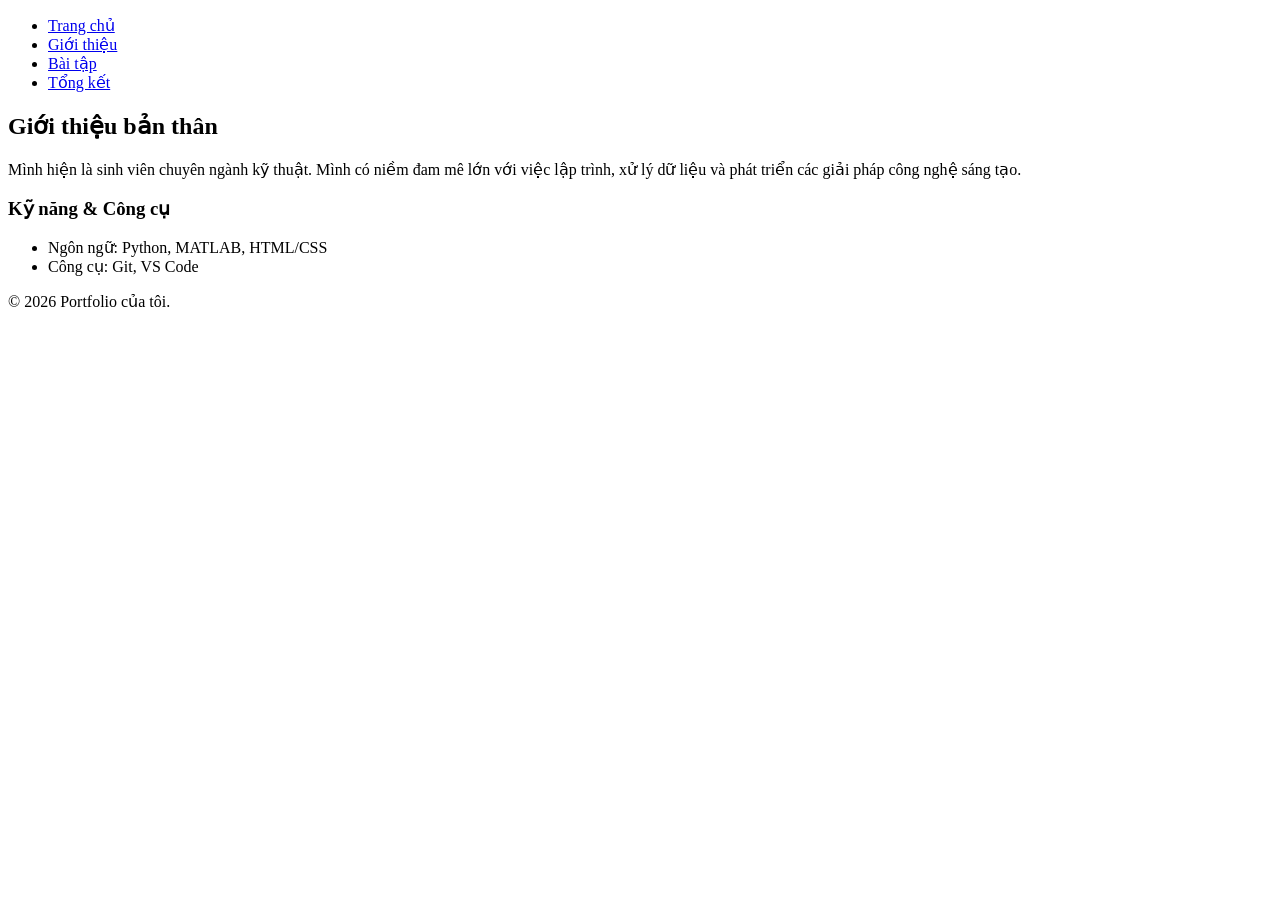
==== about.html @ 74c321ed "Create about.html" ====
<!DOCTYPE html>
<html lang="vi">
<head>
    <meta charset="UTF-8">
    <meta name="viewport" content="width=device-width, initial-scale=1.0">
    <title>Giới thiệu - Portfolio</title>
    <link rel="stylesheet" href="style.css">
</head>
<body>
    <header>
        <nav>
            <ul>
                <li><a href="index.html">Trang chủ</a></li>
                <li><a href="about.html" class="active">Giới thiệu</a></li>
                <li><a href="exercises.html">Bài tập</a></li>
                <li><a href="summary.html">Tổng kết</a></li>
            </ul>
        </nav>
    </header>

    <main class="container">
        <h2>Giới thiệu bản thân</h2>
        <div class="about-grid">
            <p>Mình hiện là sinh viên chuyên ngành kỹ thuật. Mình có niềm đam mê lớn với việc lập trình, xử lý dữ liệu và phát triển các giải pháp công nghệ sáng tạo.</p>
            <h3>Kỹ năng & Công cụ</h3>
            <ul>
                <li>Ngôn ngữ: Python, MATLAB, HTML/CSS</li>
                <li>Công cụ: Git, VS Code</li>
            </ul>
        </div>
    </main>

    <footer>
        <p>&copy; 2026 Portfolio của tôi.</p>
    </footer>
</body>
</html>
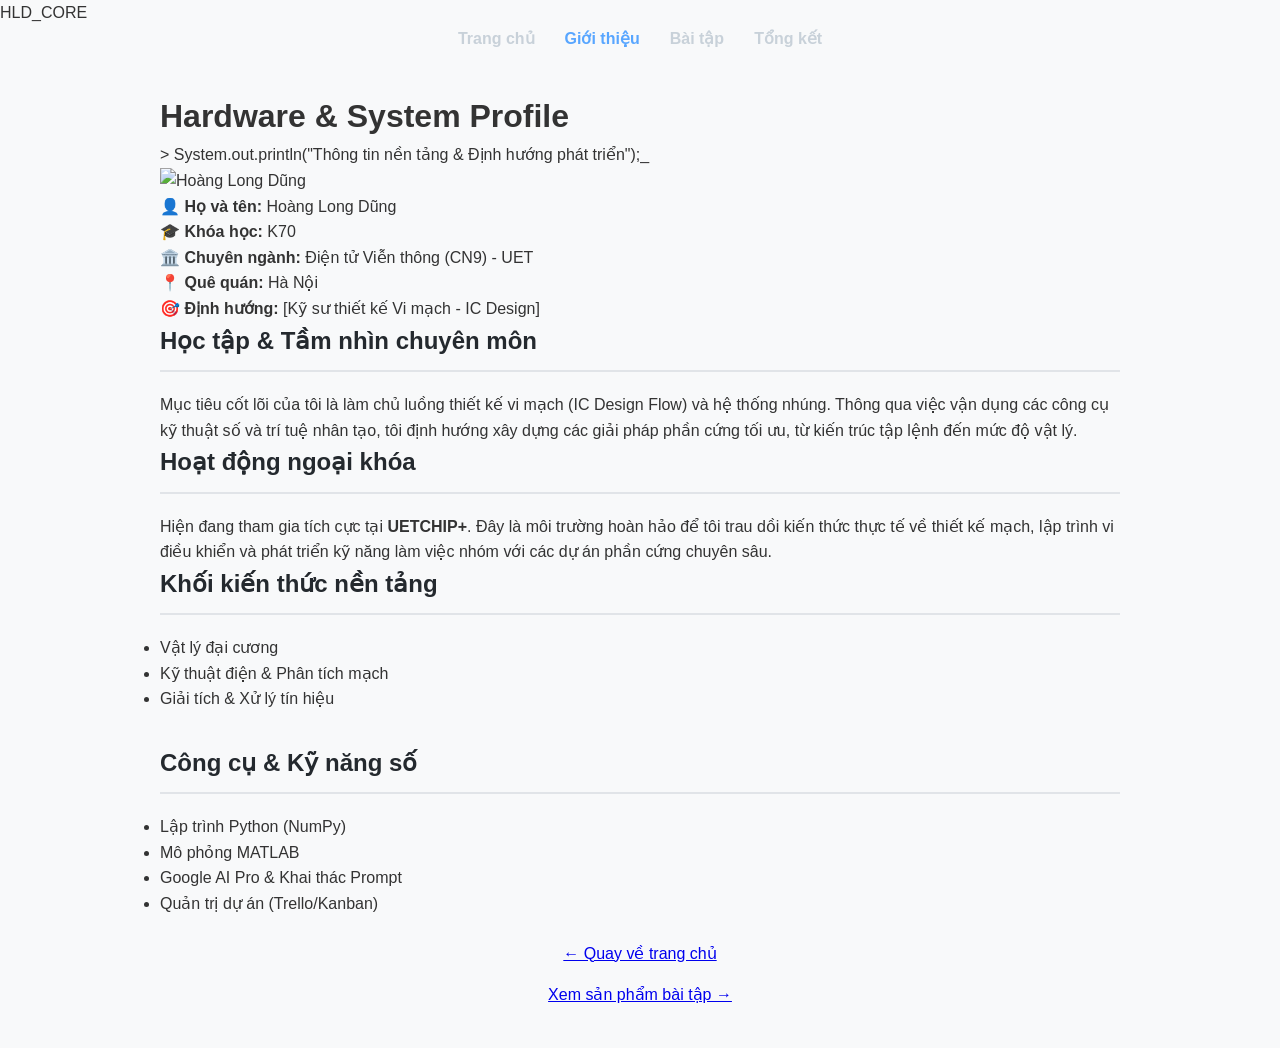
==== commit d6b31d24: "Update about.html" ====
--- a/about.html
+++ b/about.html
@@ -3,35 +3,86 @@
 <head>
     <meta charset="UTF-8">
     <meta name="viewport" content="width=device-width, initial-scale=1.0">
-    <title>Giới thiệu - Portfolio</title>
+    <title>Giới thiệu | IC Profile - Hoàng Long Dũng</title>
     <link rel="stylesheet" href="style.css">
 </head>
 <body>
-    <header>
-        <nav>
-            <ul>
-                <li><a href="index.html">Trang chủ</a></li>
-                <li><a href="about.html" class="active">Giới thiệu</a></li>
-                <li><a href="exercises.html">Bài tập</a></li>
-                <li><a href="summary.html">Tổng kết</a></li>
+
+    <!-- Thanh điều hướng -->
+    <nav class="navbar">
+        <div class="nav-container">
+            <div class="nav-logo">HLD_<span>CORE</span></div>
+            <ul class="nav-menu">
+                <li class="nav-item"><a href="index.html">Trang chủ</a></li>
+                <li class="nav-item"><a href="about.html" class="active">Giới thiệu</a></li>
+                <li class="nav-item"><a href="exercises.html">Bài tập</a></li>
+                <li class="nav-item"><a href="summary.html">Tổng kết</a></li>
             </ul>
-        </nav>
-    </header>
+        </div>
+    </nav>
 
+    <!-- Nội dung chính -->
     <main class="container">
-        <h2>Giới thiệu bản thân</h2>
+        <div class="page-header">
+            <h1>Hardware & System Profile</h1>
+            <p>> System.out.println("Thông tin nền tảng & Định hướng phát triển");_</p>
+        </div>
+
         <div class="about-grid">
-            <p>Mình hiện là sinh viên chuyên ngành kỹ thuật. Mình có niềm đam mê lớn với việc lập trình, xử lý dữ liệu và phát triển các giải pháp công nghệ sáng tạo.</p>
-            <h3>Kỹ năng & Công cụ</h3>
-            <ul>
-                <li>Ngôn ngữ: Python, MATLAB, HTML/CSS</li>
-                <li>Công cụ: Git, VS Code</li>
-            </ul>
+            <!-- Khối nội dung chính bên trái -->
+            <div class="about-card">
+                
+                <!-- Khu vực chứa Ảnh và Thông tin cơ bản -->
+                <div class="profile-hero">
+                    <div class="profile-img-box">
+                        <!-- Tên tệp ảnh của bạn sẽ thay vào thuộc tính src dưới đây -->
+                        <img src="avatar.jpg" alt="Hoàng Long Dũng">
+                        <div class="status-dot"></div>
+                    </div>
+                    
+                    <div class="profile-details">
+                        <p>👤 <strong>Họ và tên:</strong> <span class="highlight-text">Hoàng Long Dũng</span></p>
+                        <p>🎓 <strong>Khóa học:</strong> K70</p>
+                        <p>🏛️ <strong>Chuyên ngành:</strong> Điện tử Viễn thông (CN9) - UET</p>
+                        <p>📍 <strong>Quê quán:</strong> Hà Nội</p>
+                        <p>🎯 <strong>Định hướng:</strong> <span class="tech-text">[Kỹ sư thiết kế Vi mạch - IC Design]</span></p>
+                    </div>
+                </div>
+
+                <h2 class="about-section-title">Học tập & Tầm nhìn chuyên môn</h2>
+                <p>Mục tiêu cốt lõi của tôi là làm chủ luồng thiết kế vi mạch (IC Design Flow) và hệ thống nhúng. Thông qua việc vận dụng các công cụ kỹ thuật số và trí tuệ nhân tạo, tôi định hướng xây dựng các giải pháp phần cứng tối ưu, từ kiến trúc tập lệnh đến mức độ vật lý.</p>
+                
+                <h2 class="about-section-title">Hoạt động ngoại khóa</h2>
+                <p>Hiện đang tham gia tích cực tại <strong>UETCHIP+</strong>. Đây là môi trường hoàn hảo để tôi trau dồi kiến thức thực tế về thiết kế mạch, lập trình vi điều khiển và phát triển kỹ năng làm việc nhóm với các dự án phần cứng chuyên sâu.</p>
+            </div>
+
+            <!-- Khối kỹ năng bên phải (Sidebar) -->
+            <div class="sidebar-space">
+                <div class="sidebar-card" style="margin-bottom: 2rem;">
+                    <h2 class="about-section-title" style="margin-top: 0;">Khối kiến thức nền tảng</h2>
+                    <ul class="interest-list">
+                        <li>Vật lý đại cương</li>
+                        <li>Kỹ thuật điện & Phân tích mạch</li>
+                        <li>Giải tích & Xử lý tín hiệu</li>
+                    </ul>
+                </div>
+
+                <div class="sidebar-card">
+                    <h2 class="about-section-title" style="margin-top: 0;">Công cụ & Kỹ năng số</h2>
+                    <ul class="skill-list">
+                        <li>Lập trình Python (NumPy)</li>
+                        <li>Mô phỏng MATLAB</li>
+                        <li>Google AI Pro & Khai thác Prompt</li>
+                        <li>Quản trị dự án (Trello/Kanban)</li>
+                    </ul>
+                </div>
+                <div style="display: flex; flex-direction: column; gap: 1rem; margin-top: 1.5rem;">
+                <a href="index.html" class="cta-button secondary-btn" style="text-align: center;">&larr; Quay về trang chủ</a>
+                <a href="exercises.html" class="cta-button" style="text-align: center;">Xem sản phẩm bài tập &rarr;</a>
+            </div>
+            </div>
         </div>
     </main>
 
-    <footer>
-        <p>&copy; 2026 Portfolio của tôi.</p>
-    </footer>
 </body>
 </html>
--- a/style.css
+++ b/style.css
@@ -0,0 +1,149 @@
+/* Giao diện cơ bản */
+* {
+    margin: 0;
+    padding: 0;
+    box-sizing: border-box;
+    font-family: 'Segoe UI', Tahoma, Geneva, Verdana, sans-serif;
+}
+
+body {
+    background-color: #f8f9fa;
+    color: #333;
+    line-height: 1.6;
+    display: flex;
+    flex-direction: column;
+    min-height: 100vh;
+}
+
+/* Thanh điều hướng */
+header {
+    background-color: #24292e;
+    padding: 15px 0;
+}
+
+nav ul {
+    list-style: none;
+    display: flex;
+    justify-content: center;
+    gap: 30px;
+}
+
+nav ul li a {
+    color: #c8d1d9;
+    text-decoration: none;
+    font-weight: 600;
+    font-size: 16px;
+    transition: color 0.3s;
+}
+
+nav ul li a:hover, nav ul li a.active {
+    color: #58a6ff;
+}
+
+/* Phần nội dung chính */
+.container {
+    max-width: 1000px;
+    margin: 40px auto;
+    padding: 0 20px;
+    flex: 1;
+}
+
+h2 {
+    margin-bottom: 20px;
+    color: #24292e;
+    border-bottom: 2px solid #e1e4e8;
+    padding-bottom: 10px;
+}
+
+/* Trang chủ (Hero Section) */
+.hero-section {
+    display: flex;
+    justify-content: center;
+    align-items: center;
+    flex: 1;
+    text-align: center;
+    padding: 40px 20px;
+}
+
+.avatar {
+    width: 150px;
+    height: 150px;
+    border-radius: 50%;
+    object-fit: cover;
+    margin-bottom: 20px;
+    border: 3px solid #58a6ff;
+}
+
+.hero-content h1 {
+    font-size: 2.5rem;
+    margin-bottom: 15px;
+    color: #24292e;
+}
+
+.btn {
+    display: inline-block;
+    background-color: #2ea44f;
+    color: white;
+    padding: 10px 20px;
+    text-decoration: none;
+    border-radius: 6px;
+    font-weight: bold;
+    margin-top: 20px;
+    transition: background-color 0.3s;
+}
+
+.btn:hover {
+    background-color: #22863a;
+}
+
+/* Grid hiển thị Bài tập */
+.exercise-list {
+    display: grid;
+    grid-template-columns: repeat(auto-fit, minmax(280px, 1fr));
+    gap: 20px;
+    margin-top: 20px;
+}
+
+.card {
+    background: white;
+    padding: 20px;
+    border-radius: 8px;
+    border: 1px solid #e1e4e8;
+    box-shadow: 0 2px 4px rgba(0,0,0,0.05);
+}
+
+.card h3 {
+    margin-bottom: 10px;
+    color: #0366d6;
+}
+
+.btn-download {
+    display: inline-block;
+    margin-top: 15px;
+    color: #0366d6;
+    text-decoration: none;
+    font-weight: bold;
+}
+
+.btn-download:hover {
+    text-decoration: underline;
+}
+
+/* Blockquote cho trang tổng kết */
+blockquote {
+    border-left: 4px solid #0366d6;
+    padding-left: 15px;
+    font-style: italic;
+    color: #586069;
+    margin: 20px 0;
+}
+
+/* Footer */
+footer {
+    background-color: #24292e;
+    color: #8b949e;
+    text-align: center;
+    padding: 15px 0;
+    font-size: 14px;
+    margin-top: auto;
+}
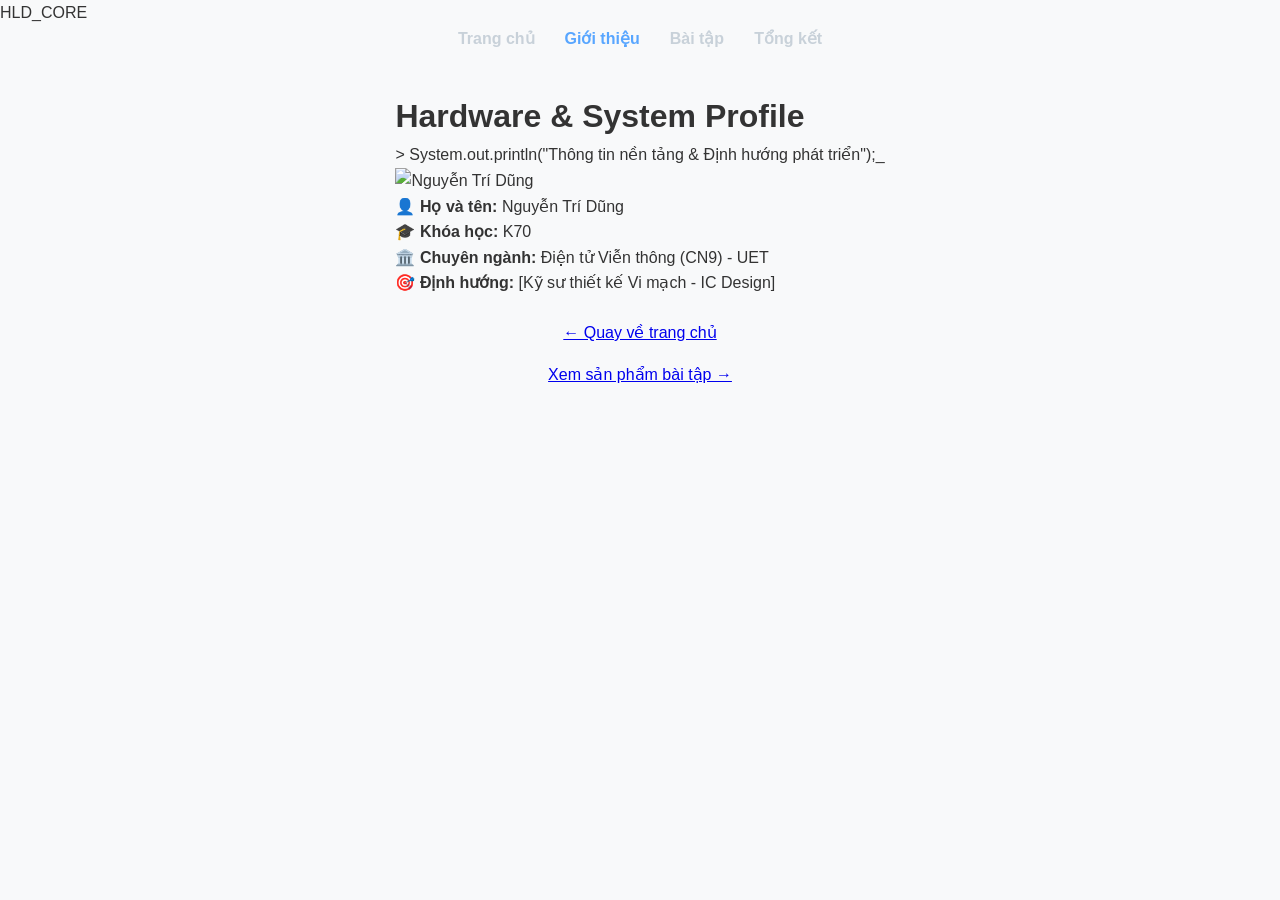
==== commit 1c0c0a61: "Remove hometown from profile details Removed the hometown information from the profile." ====
--- a/about.html
+++ b/about.html
@@ -3,7 +3,7 @@
 <head>
     <meta charset="UTF-8">
     <meta name="viewport" content="width=device-width, initial-scale=1.0">
-    <title>Giới thiệu | IC Profile - Hoàng Long Dũng</title>
+    <title>Giới thiệu | IC Profile - Nguyễn Trí Dũng</title>
     <link rel="stylesheet" href="style.css">
 </head>
 <body>
@@ -36,45 +36,16 @@
                 <div class="profile-hero">
                     <div class="profile-img-box">
                         <!-- Tên tệp ảnh của bạn sẽ thay vào thuộc tính src dưới đây -->
-                        <img src="avatar.jpg" alt="Hoàng Long Dũng">
+                        <img src="屏幕截图 2026-06-06 220529.png" alt="Nguyễn Trí Dũng">
                         <div class="status-dot"></div>
                     </div>
                     
                     <div class="profile-details">
-                        <p>👤 <strong>Họ và tên:</strong> <span class="highlight-text">Hoàng Long Dũng</span></p>
+                        <p>👤 <strong>Họ và tên:</strong> <span class="highlight-text">Nguyễn Trí Dũng</span></p>
                         <p>🎓 <strong>Khóa học:</strong> K70</p>
                         <p>🏛️ <strong>Chuyên ngành:</strong> Điện tử Viễn thông (CN9) - UET</p>
-                        <p>📍 <strong>Quê quán:</strong> Hà Nội</p>
                         <p>🎯 <strong>Định hướng:</strong> <span class="tech-text">[Kỹ sư thiết kế Vi mạch - IC Design]</span></p>
                     </div>
-                </div>
-
-                <h2 class="about-section-title">Học tập & Tầm nhìn chuyên môn</h2>
-                <p>Mục tiêu cốt lõi của tôi là làm chủ luồng thiết kế vi mạch (IC Design Flow) và hệ thống nhúng. Thông qua việc vận dụng các công cụ kỹ thuật số và trí tuệ nhân tạo, tôi định hướng xây dựng các giải pháp phần cứng tối ưu, từ kiến trúc tập lệnh đến mức độ vật lý.</p>
-                
-                <h2 class="about-section-title">Hoạt động ngoại khóa</h2>
-                <p>Hiện đang tham gia tích cực tại <strong>UETCHIP+</strong>. Đây là môi trường hoàn hảo để tôi trau dồi kiến thức thực tế về thiết kế mạch, lập trình vi điều khiển và phát triển kỹ năng làm việc nhóm với các dự án phần cứng chuyên sâu.</p>
-            </div>
-
-            <!-- Khối kỹ năng bên phải (Sidebar) -->
-            <div class="sidebar-space">
-                <div class="sidebar-card" style="margin-bottom: 2rem;">
-                    <h2 class="about-section-title" style="margin-top: 0;">Khối kiến thức nền tảng</h2>
-                    <ul class="interest-list">
-                        <li>Vật lý đại cương</li>
-                        <li>Kỹ thuật điện & Phân tích mạch</li>
-                        <li>Giải tích & Xử lý tín hiệu</li>
-                    </ul>
-                </div>
-
-                <div class="sidebar-card">
-                    <h2 class="about-section-title" style="margin-top: 0;">Công cụ & Kỹ năng số</h2>
-                    <ul class="skill-list">
-                        <li>Lập trình Python (NumPy)</li>
-                        <li>Mô phỏng MATLAB</li>
-                        <li>Google AI Pro & Khai thác Prompt</li>
-                        <li>Quản trị dự án (Trello/Kanban)</li>
-                    </ul>
                 </div>
                 <div style="display: flex; flex-direction: column; gap: 1rem; margin-top: 1.5rem;">
                 <a href="index.html" class="cta-button secondary-btn" style="text-align: center;">&larr; Quay về trang chủ</a>
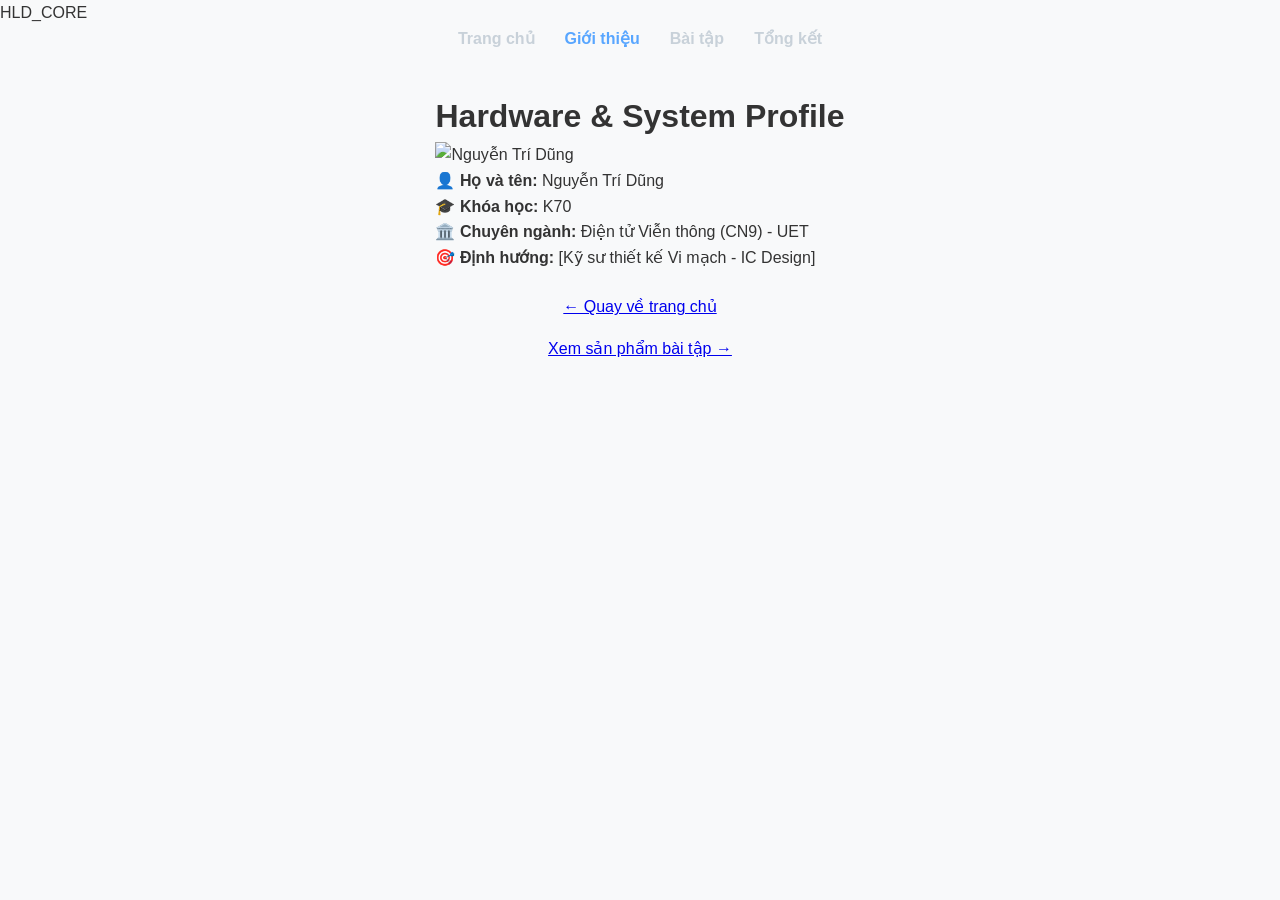
==== commit 949947bc: "Update about.html" ====
--- a/about.html
+++ b/about.html
@@ -25,7 +25,7 @@
     <main class="container">
         <div class="page-header">
             <h1>Hardware & System Profile</h1>
-            <p>> System.out.println("Thông tin nền tảng & Định hướng phát triển");_</p>
+        
         </div>
 
         <div class="about-grid">
